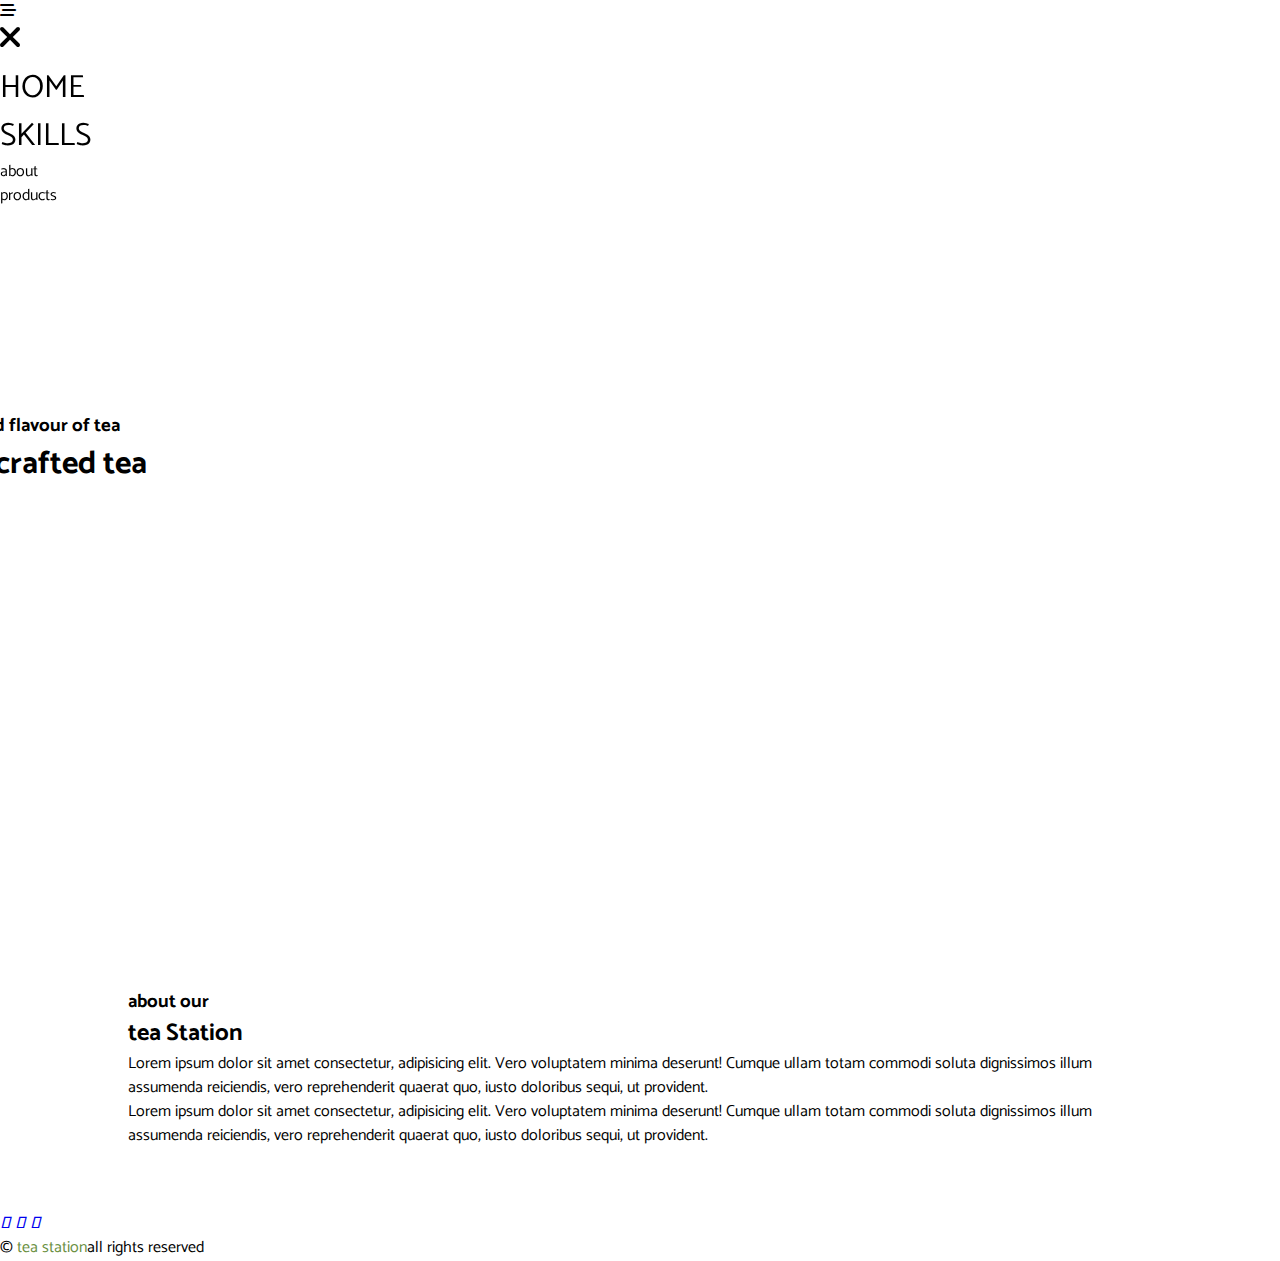
==== about.html @ 38e9fb60 "first_commit" ====
<!DOCTYPE html>
<html lang="en">
<head>
    <meta charset="UTF-8">
    <meta http-equiv="X-UA-Compatible" content="IE=edge">
    <meta name="viewport" content="width=device-width, initial-scale=1.0">
    <title>About Us</title>
    <!-- styles -->
    <link rel = "stylesheet" href="./styles.css">
    <!-- font awesome -->
    <link rel=" stylesheet" href="./fontawesome-free-6.2.1-web/css/all.css">
</head>
<body>
    <!-- navigation button -->
    <span class="nav-btn">
        <i class="fa-solid fa-bars-staggered"></i>
    </span>

    <!-- navigation bar -->
    <nav class="navbar" id="navbar">
       <div class="navbar-header">
           <span class = "nav-close" id="nav-close">
            <i class="fas fa-times"></i>
           </span>
       </div>
       <u1 class="nav-items">
        <li><a href="./index.html"class ="nav-link">home</a><a</li>
        <li><a href="./skills.html"class ="nav-link">skills</li>
        <li><a href="./about.html"class ="nav-link"></a>about</li>
        <li><a href="./products.html"class ="nav-link"></a>products</li>
        
       </u1>
    </nav>
    <!-- header -->
    <header class ="header">
      <div class ="banner">
        <h3 class="banner-subtitle">Over one hundred flavour of tea</h3>
        <h1 class="banner-title">speacially crafted tea</h1>
        <a href="./skills.html" class="banner-btn"></a>
      </div>
    </header>

    <!-- end of header -->
    <!-- content-divider -->
    <div class="content-divider"></div>
    <!-- end of content divider -->
    <!-- about -->
    <section class="about">
        <div class ="section-center clearfix">
            <!-- first column -->
            <article class="about-img">
                <div class="about-picture-container">
                    <imag src="./images/about-bcg.jpg" alt="tea kettle" class="about-picture"></imag>
                </div>
            </article>
            <!-- second column -->
            <article class ="about-info">
                <!-- section title -->
                <div>
                    <h3 class="section-subtitle">about our</h3>
                    <h2 class="section-title">tea Station</h2>
                </div>
                <!-- end section title -->
                <p class="about-text">Lorem ipsum dolor sit amet consectetur, adipisicing elit. Vero voluptatem minima deserunt! Cumque ullam totam commodi soluta dignissimos illum assumenda reiciendis, vero reprehenderit quaerat quo, iusto doloribus sequi, ut provident.</p>
                <p class="about-text">Lorem ipsum dolor sit amet consectetur, adipisicing elit. Vero voluptatem minima deserunt! Cumque ullam totam commodi soluta dignissimos illum assumenda reiciendis, vero reprehenderit quaerat quo, iusto doloribus sequi, ut provident.</p>
                <a href="./about.html" class="main-btn"></a>
            </article>
        </div>
        </section>
        <!-- end of about -->
          <!-- footer section -->
          <footer class="footer">
            <div clas="section-center">
            <div class="social-icon">
                <!-- social icon -->
                <a href="#" class="social-icon">
                     <i class = "fa-brand fa-square-facebook"></i>
                </a>
                     <!-- social icon -->
                     <a href="#" class="social-icon">
                   <i class = "fa-brand fa-square-twitter"></i>
                     <!-- social icon -->
                     <a href="#" class="social-icon">
                   <i class = "fa-brand fa-square-instagram"></i>
             </a> 
             <!-- end of social icon -->               

            </div>
            <p class="footer-text">
                &copy; <span class="text-perimary">tea station</span>all rights reserved
            </p>
        </div>
        </footer>

      <script src="./app.js" ></script>
</body>
</html>
---- styles.css ----
@import url('https://fonts.googleapis.com/css2?family=Catamaran&family=Grand+Hotel&family=Inconsolata&display=swap');

*
{
    margin: 0;
    padding: 0;
    box-sizing: border-box;
}

:root
{
  --slantedText:'Grand Hotel', cursive;
  --headingfont:'Catamaran', sans-serif;
  --primaryColor: #698f3f;
  --secondaryColor: #fca311;
  --mainDark: #3a3e3b;
  --mainWhite: #fff;
  --mainGrey: #e5e5e5;
  --mainTransition: all 0.3s ease-in-out;
  --letterpacing: 0.5rem;

}

body
{
    font-family: var(--headingfont);
    line-height:1.5;
}
a
{
    text-decoration: none;
}

text-white
{
    color: var(--mainwhite);
}

.text-center
{
    text-align: center;
}

.text-perimary
{
    color:var(--primaryColor)
}
  /*clearfix */
.clearfix::after,
.cleafix::before
{
    content: "";
    clear: both;
    display: table;
}
/* globals */
.section-center
{
    padding: 4rem 0;
    width : 80vw;
    max-width: 1170px;
    margin: auto ;
}
.section-ubtitle
{
    font-size: Zrem;
    font-family: var(--slantedText);
    letter-pacing:var(--letterpacing);
    text-transform:capitalize;
    color:var(--perimarycolor);
}
.nov-btn
{
    position:fixed;
    z-index:1;
    top: 0;
    left:0;
    color:var(--primaryColor);
    margin:1rem 1.3rem;
    font-size: Zrem;
    animation:bounce 2s ease-in-out infinite;
    cursor: pointer;
}

@keyframes bounce
{
    0%
    {
         tranfrom: scale(1);
    }
   
    50%
    {
          tranform: scale(1.5);
    }

    100%
    {
        tranfrom :scale(1);
    
    }

}
.navbar
{
    position: fixed;
    top:0;
    left: 0;
    right :0;
    bottom :2;
    z-index:2;
    background: var(--maingrey);
    padding-top: 1rem;
    padding-bottom: 2rem;
   transition:var(--maintransition) ;
   /* transform */
   transform: translateX(0);
}s
.showNav
{
    transform:translateX(0);

}
.nav-close
{
    font-size: 2rem;
    cursor: pointer;
}
.nav-items
{
    list-style-type: none;
}
.nav-link
{
    display: block;
    font-size:2rem;
    text-transform: uppercase;
    color: var(--perimarycolor);
    transition: var(--maintransition);
}
.nov-link:hover
{
   color: var(--maindrak);
   padding-left: 0.5rem;

}
@media screen and (minn-width: 768px)
{
    .navbar{
        width:30vw;
        max-width: 20rem;
    }
}

.header
{
    min-height: 100vh;
    background: linear-graadient(rgba(0, 0,0,0.5),rgba(0, 0,0,0.5)) url("./images/main-bcg.jpg") center/cover no-repeat fixed;
}

/* banner */
.banner
{
    position: absolute;
    top: 50%;
    left: align: center;
    transform: translate(-50%, -50%);
  letter-spacing: var(--letterSpacing);
}
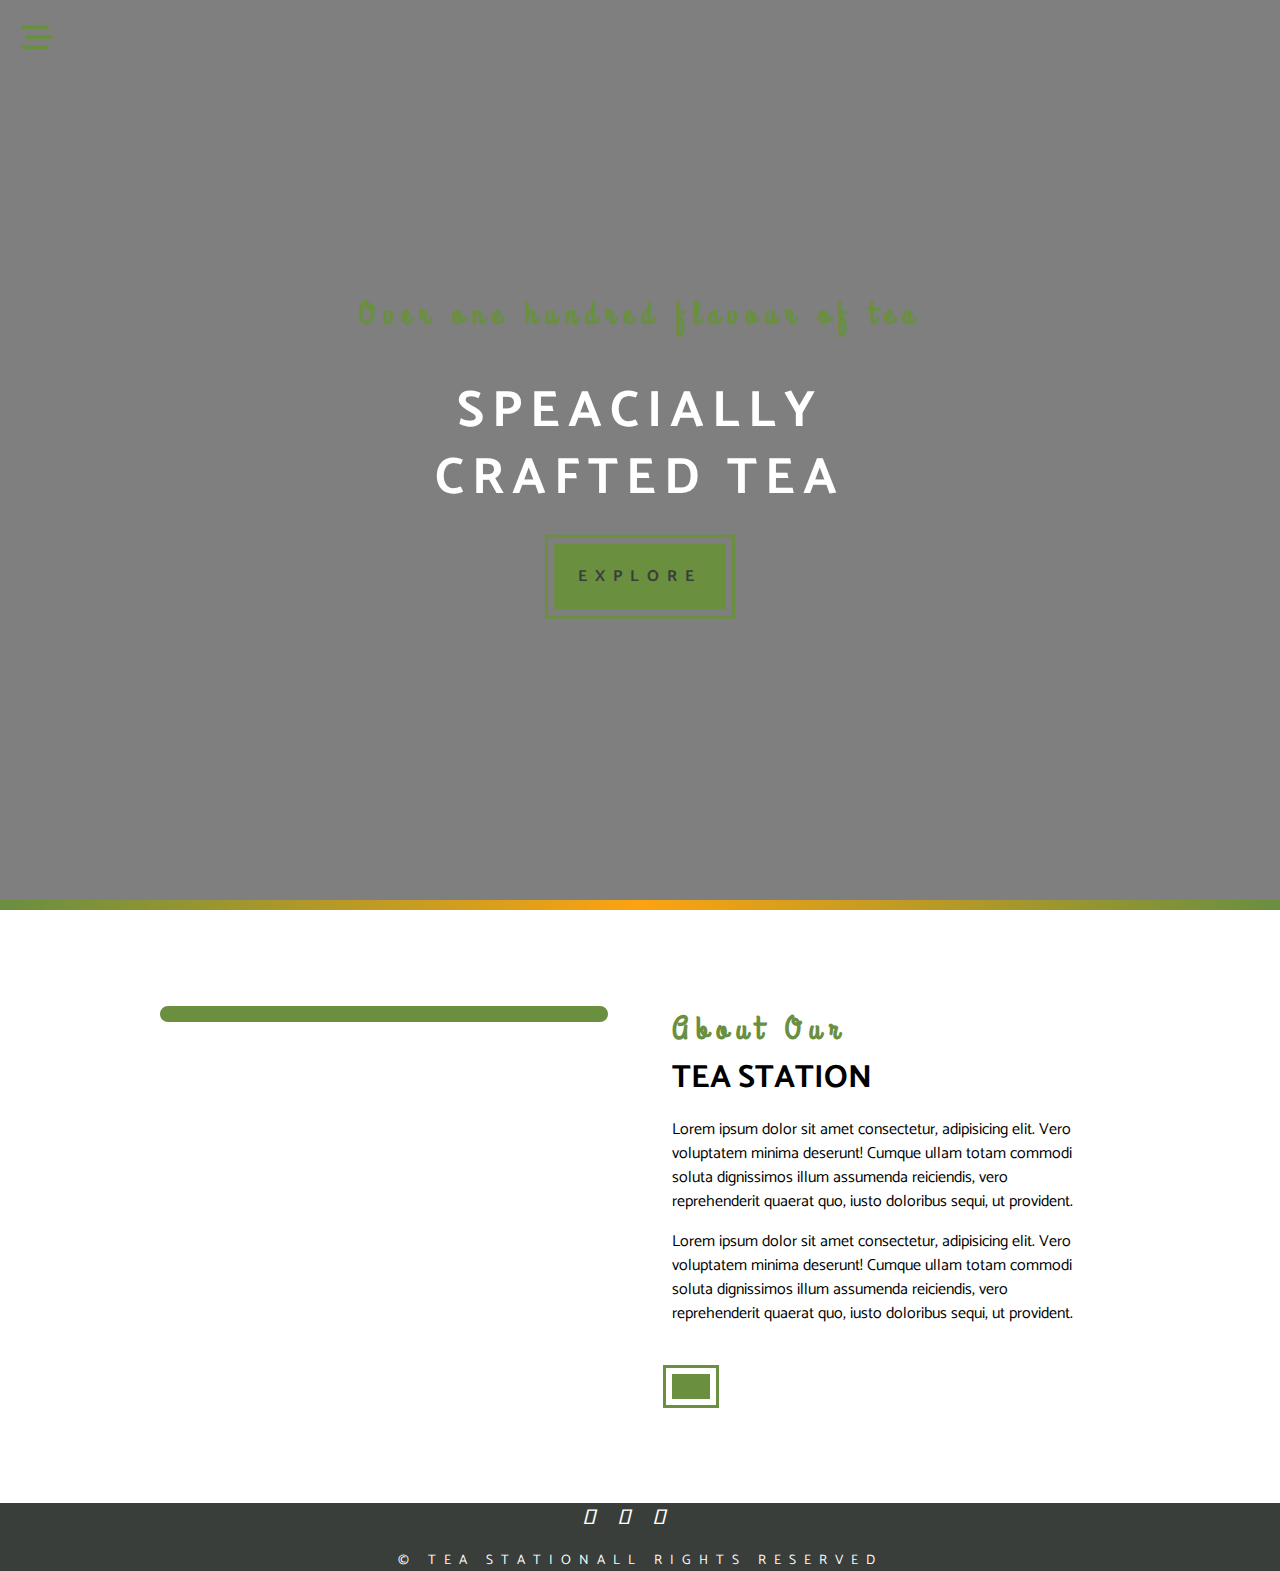
==== commit e35fa7c7: "first_project" ====
--- a/about.html
+++ b/about.html
@@ -36,7 +36,7 @@
       <div class ="banner">
         <h3 class="banner-subtitle">Over one hundred flavour of tea</h3>
         <h1 class="banner-title">speacially crafted tea</h1>
-        <a href="./skills.html" class="banner-btn"></a>
+        <a href="./skills.html" class="banner-btn">explore</a>
       </div>
     </header>
 
--- a/styles.css
+++ b/styles.css
@@ -1,4 +1,4 @@
-@import url('https://fonts.googleapis.com/css2?family=Catamaran&family=Grand+Hotel&family=Inconsolata&display=swap');
+@import url('https://fonts.googleapis.com/css2?family=Catamaran&family=Grand+Hotel&display=swap');
 
 *
 {
@@ -9,31 +9,31 @@
 
 :root
 {
-  --slantedText:'Grand Hotel', cursive;
-  --headingfont:'Catamaran', sans-serif;
-  --primaryColor: #698f3f;
-  --secondaryColor: #fca311;
-  --mainDark: #3a3e3b;
-  --mainWhite: #fff;
-  --mainGrey: #e5e5e5;
-  --mainTransition: all 0.3s ease-in-out;
-  --letterpacing: 0.5rem;
-
+    --slantedText: 'Grand Hotel', cursive;
+    --headingFont: 'Catamaran', sans-serif;
+    --primaryColor: #698f3f;
+    --secondaryColor: #fca311;
+    --mainDark: #3a3e3b;
+    --mainWhite: #fff;
+    --mainGrey: #e5e5e5;
+    --mainTransition: all 0.3s ease-in-out;
+    --letterSpacing: 0.5rem
 }
 
 body
 {
-    font-family: var(--headingfont);
-    line-height:1.5;
-}
+    font-family: var(--headingFont);
+    line-height: 1.5;
+}
+
 a
 {
     text-decoration: none;
 }
 
-text-white
-{
-    color: var(--mainwhite);
+.text-white
+{
+    color: var(--mainWhite);
 }
 
 .text-center
@@ -41,11 +41,12 @@
     text-align: center;
 }
 
-.text-perimary
-{
-    color:var(--primaryColor)
-}
-  /*clearfix */
+.text-primary
+{
+    color: var(--primaryColor);
+}
+
+/* clearfix */
 .clearfix::after,
 .cleafix::before
 {
@@ -53,32 +54,41 @@
     clear: both;
     display: table;
 }
+
 /* globals */
 .section-center
 {
     padding: 4rem 0;
-    width : 80vw;
+    width: 80vw;
     max-width: 1170px;
-    margin: auto ;
-}
-.section-ubtitle
-{
-    font-size: Zrem;
+    margin: auto;
+}
+
+.section-subtitle
+{
+    font-size: 2rem;
     font-family: var(--slantedText);
-    letter-pacing:var(--letterpacing);
-    text-transform:capitalize;
-    color:var(--perimarycolor);
-}
-.nov-btn
-{
-    position:fixed;
-    z-index:1;
+    letter-spacing: var(--letterSpacing);
+    text-transform: capitalize;
+    color: var(--primaryColor);
+}
+
+.section-title
+{
+    font-size: 2rem;
+    text-transform: uppercase;
+}
+
+.nav-btn
+{
+    position: fixed;
+    z-index: 1;
     top: 0;
-    left:0;
-    color:var(--primaryColor);
-    margin:1rem 1.3rem;
-    font-size: Zrem;
-    animation:bounce 2s ease-in-out infinite;
+    left: 0;
+    color: var(--primaryColor);
+    margin: 1rem 1.3rem;
+    font-size: 2rem;
+    animation: bounce 2s ease-in-out infinite;
     cursor: pointer;
 }
 
@@ -86,68 +96,70 @@
 {
     0%
     {
-         tranfrom: scale(1);
-    }
-   
+        transform: scale(1);
+    }
     50%
     {
-          tranform: scale(1.5);
-    }
-
+        transform: scale(1.5);
+    } 
     100%
     {
-        tranfrom :scale(1);
-    
-    }
-
-}
+        transform: scale(1);
+    }   
+}
+
 .navbar
 {
     position: fixed;
-    top:0;
+    top: 0;
     left: 0;
-    right :0;
-    bottom :2;
-    z-index:2;
-    background: var(--maingrey);
+    right: 0;
+    bottom: 0;
+    z-index: 2;
+    background: var(--mainGrey);
     padding-top: 1rem;
-    padding-bottom: 2rem;
-   transition:var(--maintransition) ;
-   /* transform */
-   transform: translateX(0);
-}s
+    padding-left: 2rem;
+    transition: var(--mainTransition);
+    /* transform */
+    transform: translateX(-100%);
+}
+
 .showNav
 {
-    transform:translateX(0);
-
-}
+    transform: translateX(0);
+}
+
 .nav-close
 {
     font-size: 2rem;
     cursor: pointer;
 }
+
 .nav-items
 {
     list-style-type: none;
 }
+
 .nav-link
 {
     display: block;
-    font-size:2rem;
-    text-transform: uppercase;
-    color: var(--perimarycolor);
-    transition: var(--maintransition);
-}
-.nov-link:hover
-{
-   color: var(--maindrak);
-   padding-left: 0.5rem;
-
-}
-@media screen and (minn-width: 768px)
-{
-    .navbar{
-        width:30vw;
+    font-size: 2rem;
+    text-transform: uppercase;
+    color: var(--primaryColor);
+    transition: var(--mainTransition);
+}
+
+.nav-link:hover
+{
+    color: var(--mainDark);
+    padding-left: 0.5rem;
+}
+
+@media screen and (min-width: 768px)
+{
+    .navbar
+    {
+        width: 30vw;
         max-width: 20rem;
     }
 }
@@ -155,7 +167,7 @@
 .header
 {
     min-height: 100vh;
-    background: linear-graadient(rgba(0, 0,0,0.5),rgba(0, 0,0,0.5)) url("./images/main-bcg.jpg") center/cover no-repeat fixed;
+    background: linear-gradient(rgba(0, 0, 0, 0.5), rgba(0, 0, 0, 0.5)), url("./images/main-bcg.jpg") center/cover no-repeat fixed;
 }
 
 /* banner */
@@ -163,7 +175,539 @@
 {
     position: absolute;
     top: 50%;
-    left: align: center;
+    left: 50%;
+    text-align: center;
     transform: translate(-50%, -50%);
-  letter-spacing: var(--letterSpacing);
+    letter-spacing: var(--letterSpacing);
+}
+
+.banner-subtitle
+{
+    font-size: 2rem;
+    font-family: var(--slantedText);
+    color: var(--primaryColor);
+    /* animation */
+    animation: slideFromRight 5s ease-in-out;
+
+}
+
+@keyframes slideFromRight
+{
+    0%
+    {
+        transform: translateX(1000px);
+    } 
+    
+    50%
+    {
+        transform: translateX(-200px);
+    }  
+
+    75%
+    {
+        transform: translateX(50px);
+    } 
+
+    100%
+    {
+        transform: translateX(0px);
+    } 
+}
+
+.banner-title
+{
+    text-transform: uppercase;
+    font-size: 3.2rem;
+    color: var(--mainWhite);
+    margin-top: 2.5rem;
+    line-height: 1.3;
+    /* animation */
+    animation: slideFromLeft 5s ease-in-out;;
+}
+
+@keyframes slideFromLeft
+{
+    0%
+    {
+        transform: translateX(-1000px);
+    } 
+    
+    50%
+    {
+        transform: translateX(200px);
+    }  
+
+    75%
+    {
+        transform: translateX(-50px);
+    } 
+
+    100%
+    {
+        transform: translateX(0px);
+    } 
+}
+
+.main-btn, .banner-btn
+{
+    display: inline-block;
+    background: var(--primaryColor);
+    text-transform: uppercase;
+    padding: 0.8rem 1.2rem;
+    color: var(--mainDark);
+    font-weight: bolder;
+    outline: 0.2rem solid var(--primaryColor);
+    outline-offset: 6px;
+    cursor: pointer;
+    margin-top: 2rem;
+    transition: var(--mainTransition);
+}
+
+.banner-btn
+{
+    padding: 1.3rem 1.5rem;
+    /* animation */
+    animation: show 5s ease-in-out;
+}
+
+
+.main-btn:hover,
+.banner-btn:hover
+{
+    color: var(--mainWhite);
+    opacity: 0.8;
+}
+
+@keyframes show
+{
+    0%
+    {
+        transform: scale(2);
+        opacity: 0;
+    } 
+    50%
+    {
+        transform: scale(1.5);
+        opacity: 0.5;
+    } 
+    100%
+    {
+        transform: scale(1);
+        opacity: 1;
+    }     
+}
+/* end of header */
+.content-divider
+{
+    height: 0.6rem;
+    background: linear-gradient(to left, var(--primaryColor),var(--secondaryColor),var(--primaryColor));
+}
+/* end of content divider */
+/* skills */
+.skills
+{
+    background: var(--mainGrey);
+}
+
+.skill
+{
+    padding: 2.5rem 0;
+    text-align: center;
+    transition: var(--mainTransition);
+}
+
+.skill-icon
+{
+    font-size: 2.5rem;
+    /* margin-bottom: 1.5rem; */
+    transition: var(--mainTransition);
+    display: inline-block;
+}
+
+.skills-title
+{
+    font-size: 0.9rem;
+    font-weight: bolder;
+    text-transform: uppercase;
+    letter-spacing: var(--letterSpacing);
+    margin-bottom: 1.5rem;
+    color: var(--primaryColor);
+    transition: var(--mainTransition);
+}
+
+.skill-text
+{
+    max-width: 13rem;
+    margin: 0 auto;
+}
+
+.skill:hover
+{
+    background: var(--primaryColor);
+}
+
+.skill:hover .skills-title
+{
+    color: var(--mainWhite);
+}
+
+.skill:hover .skill-icon
+{
+    transform: translateY(-5px);
+}
+
+@media screen and (min-width: 576px)
+{
+    .skill
+    {
+        float: left;
+        width: 50%;
+    }
+}
+
+@media screen and (min-width: 1200px)
+{
+    .skill
+    {
+        width: 25%;
+    }
+}
+
+/* end of skills */
+/* about */
+.about-img,
+.about-info
+{
+    padding: 2rem 0;
+}
+
+.about-picture-container
+{
+    background: var(--primaryColor);
+    border: 0.5rem solid var(--primaryColor);
+    border-radius: 1rem;
+    /* overflow */
+    overflow: hidden;
+}
+
+.about-picture
+{
+    width: 100%;
+    display: block;
+    transition: var(--mainTransition);
+}
+
+.about-picture-container:hover .about-picture
+{
+    opacity: 0.5;
+    transform: scale(1.2);
+}
+
+.about-text
+{
+    margin: 1rem 0;
+    max-width: 26rem;
+}
+
+@media screen and (min-width: 992px)
+{
+    .about-img,
+    .about-info
+    {
+        float: left;
+        width: 50%;
+        padding: 2rem;
+    }
+}
+
+/* end of about */
+/* products */
+
+.products
+{
+    background: var(--mainDark);
+}
+
+.products-info,
+.products-inventory
+{
+    padding: 2rem 0;
+}
+
+.product-img
+{
+    width: 100%;
+    display: block;
+    border-radius: 0.4rem;
+    margin-bottom: 2rem;
+}
+
+.product-title
+{
+    color: var(--mainWhite);
+    text-transform: uppercase;
+    letter-spacing: var(--letterSpacing);
+}
+
+.product-price
+{
+    color: var(--primaryColor);
+    letter-spacing: var(--letterSpacing);
+    font-family: var(--slantedText);
+}
+
+@media screen and (min-width: 768px)
+{
+    .product
+    {
+        float: left;
+        width: 50%;
+        padding: 2rem 1rem;
+    }
+    .products-info
+    {
+        padding: 2rem 1rem;
+    }
+}
+
+@media screen and (min-width: 992px)
+{
+    .product
+    {
+        width: 33.3%;
+    }
+}
+
+@media screen and (min-width: 1200px)
+{
+    .products-info
+    {
+        float: left;
+        width: 30%;
+    }
+
+    .product
+    {
+        padding: 1.5rem 1rem 0 1rem;
+    }
+
+    .products-inventory
+    {
+        float: left;
+        width: 70%;
+    }
+}
+
+/* end of products */
+/* services */
+.services
+{
+    background: var(--mainGrey);
+}
+.services-title
+{
+    padding-top: 4rem;
+}
+
+.service-card
+{
+    border:0.3rem solid var(--primaryColor);
+    padding: 0.2rem;
+    border-radius: 1rem;
+    margin: 2rem 0;
+    /* box shadow styling */
+    -webkit-box-shadow: 5px 5px 2px 0px rgba(0, 0, 0, 0.75);
+    -moz-box-shadow: 5px 5px 2px 0px rgba(0, 0, 0, 0.75);
+    box-shadow: 5px 5px 2px 0px rgba(0, 0, 0, 0.75);
+    transition: var(--mainTransition);
+}
+
+.service-card:hover
+{
+    -webkit-box-shadow: 10px 10px 5px 0px rgba(0, 0, 0, 0.75);
+    -moz-box-shadow: 10px 10px 5px 0px rgba(0, 0, 0, 0.75);
+    box-shadow: 10px 10px 5px 0px rgba(0, 0, 0, 0.75);
+}
+
+.service-img
+ {
+    width: 100%;
+    display: block;
+    /* more styles */
+    border-top-left-radius: 0.5rem;
+    border-top-right-radius: 0.5rem;
+  }
+
+.service-info
+{
+    background: var(--primaryColor);
+    border-bottom-left-radius: 0.5rem;
+    border-bottom-right-radius: 0.5rem;
+    text-align: center;
+    font-size: 1.3rem;
+    letter-spacing: var(--letterSpacing);
+    color: var(--mainWhite);
+    text-transform: capitalize;
+    padding: 2.5rem 0 1rem 0;
+}
+
+.service-btn
+{
+    display: inline-block;
+    background: var(--mainWhite);
+    text-decoration: none;
+    text-transform: capitalize;
+    padding: 0.8rem 2rem;
+    color: var(--primaryColor);
+    font-weight: bolder;
+    border: 0.2rem solid var(--mainWhite);
+    border-radius: 0.5rem;
+    cursor: pointer;
+    margin-top: 1rem;
+    transition: var(--mainTransition);
+}
+
+.service-btn:hover
+{
+    background: transparent;
+    color: var(--mainWhite);
+}
+
+@media screen and (min-width: 768px)
+{
+    .service-card
+    {
+        float: left;
+        width: 45%;
+        margin-right: 5%;
+    }
+}
+
+@media screen and (min-width: 992px)
+{
+    .service-card
+    {
+        float: left;
+        width: 30%;
+        margin-right: 3.333%;
+    }
+}
+
+.service-img-container
+{
+    position: relative;
+}
+
+.service-icon
+{
+    position: absolute;
+    bottom: 0;
+    left: 50%;
+    font-size: 2rem;
+    background: var(--secondaryColor);
+    padding: 0.25rem 0.6rem;
+    border-radius: 50%;
+    border: 0.2rem solid var(--primaryColor);
+    color: var(--mainDark);
+    transform: translate(-50%, 50%);
+    /* box shadow */
+    -webkit-box-shadow: 10px 10px 5px 0px rgba(0, 0, 0, 0.75);
+    -moz-box-shadow: 10px 10px 5px 0px rgba(0, 0, 0, 0.75);
+    box-shadow: 10px 10px 5px 0px rgba(0, 0, 0, 0.75);
+}
+.content-divider
+{
+    height: 0.6rem;
+    background: linear-gradient(to left, var(--primaryColor),var(--secondaryColor),var(--primaryColor));
+}
+/* end of services */
+/* contact */
+.contact
+{
+    padding-top: 2rem;
+}
+.contact-item
+{
+    margin-bottom: 3rem;
+}
+
+.contact-title
+{
+    color: var(--primaryColor);
+    font-family: var(--slantedText);
+    text-transform: uppercase;
+    letter-spacing: calc(var(--letterSpacing)*2);
+    font-size: 1.6rem;
+    margin-bottom: 0.5rem;
+}
+
+.contact-text
+{
+    text-transform: uppercase;
+}
+
+.form-control
+{
+    display: block;
+    width: 100%;
+    border: none;
+    border-bottom: 2px solid var(--primaryColor);
+    outline: none;
+    margin: 2rem 0;
+    padding: 1.3rem 0;
+    font-size: 0.85rem;
+    font-weight: bold;
+}
+
+.form-control::placeholder
+{
+    color: var(--primaryColor);
+    text-transform: uppercase;
+    letter-spacing: var(--letterSpacing);
+}
+
+@media screen and (min-width: 992px)
+{
+    .contact-info, .contact-form
+    {
+        float: left;
+        width: 50%;
+        padding: 0 1rem;
+    }
+
+    .contact-info
+    {
+        padding-top: 5rem;
+    }
+}
+
+/* end of contact */
+/* footer */
+
+.footer
+{
+    background: var(--mainDark);
+    text-align: center;
+}
+
+.social-icon
+{
+    color: var(--mainWhite);
+    font-size: 1.3rem;
+    margin-right: 1rem;
+    transition: var(--mainTransition);
+}
+
+.social-icon:hover
+{
+    color: var(--primaryColor);
+}
+
+.footer-text
+{
+    text-transform: uppercase;
+    color: var(--mainWhite);
+    letter-spacing: var(--letterSpacing);
+    margin-top: 1rem;
+    font-size: 0.85rem;
 }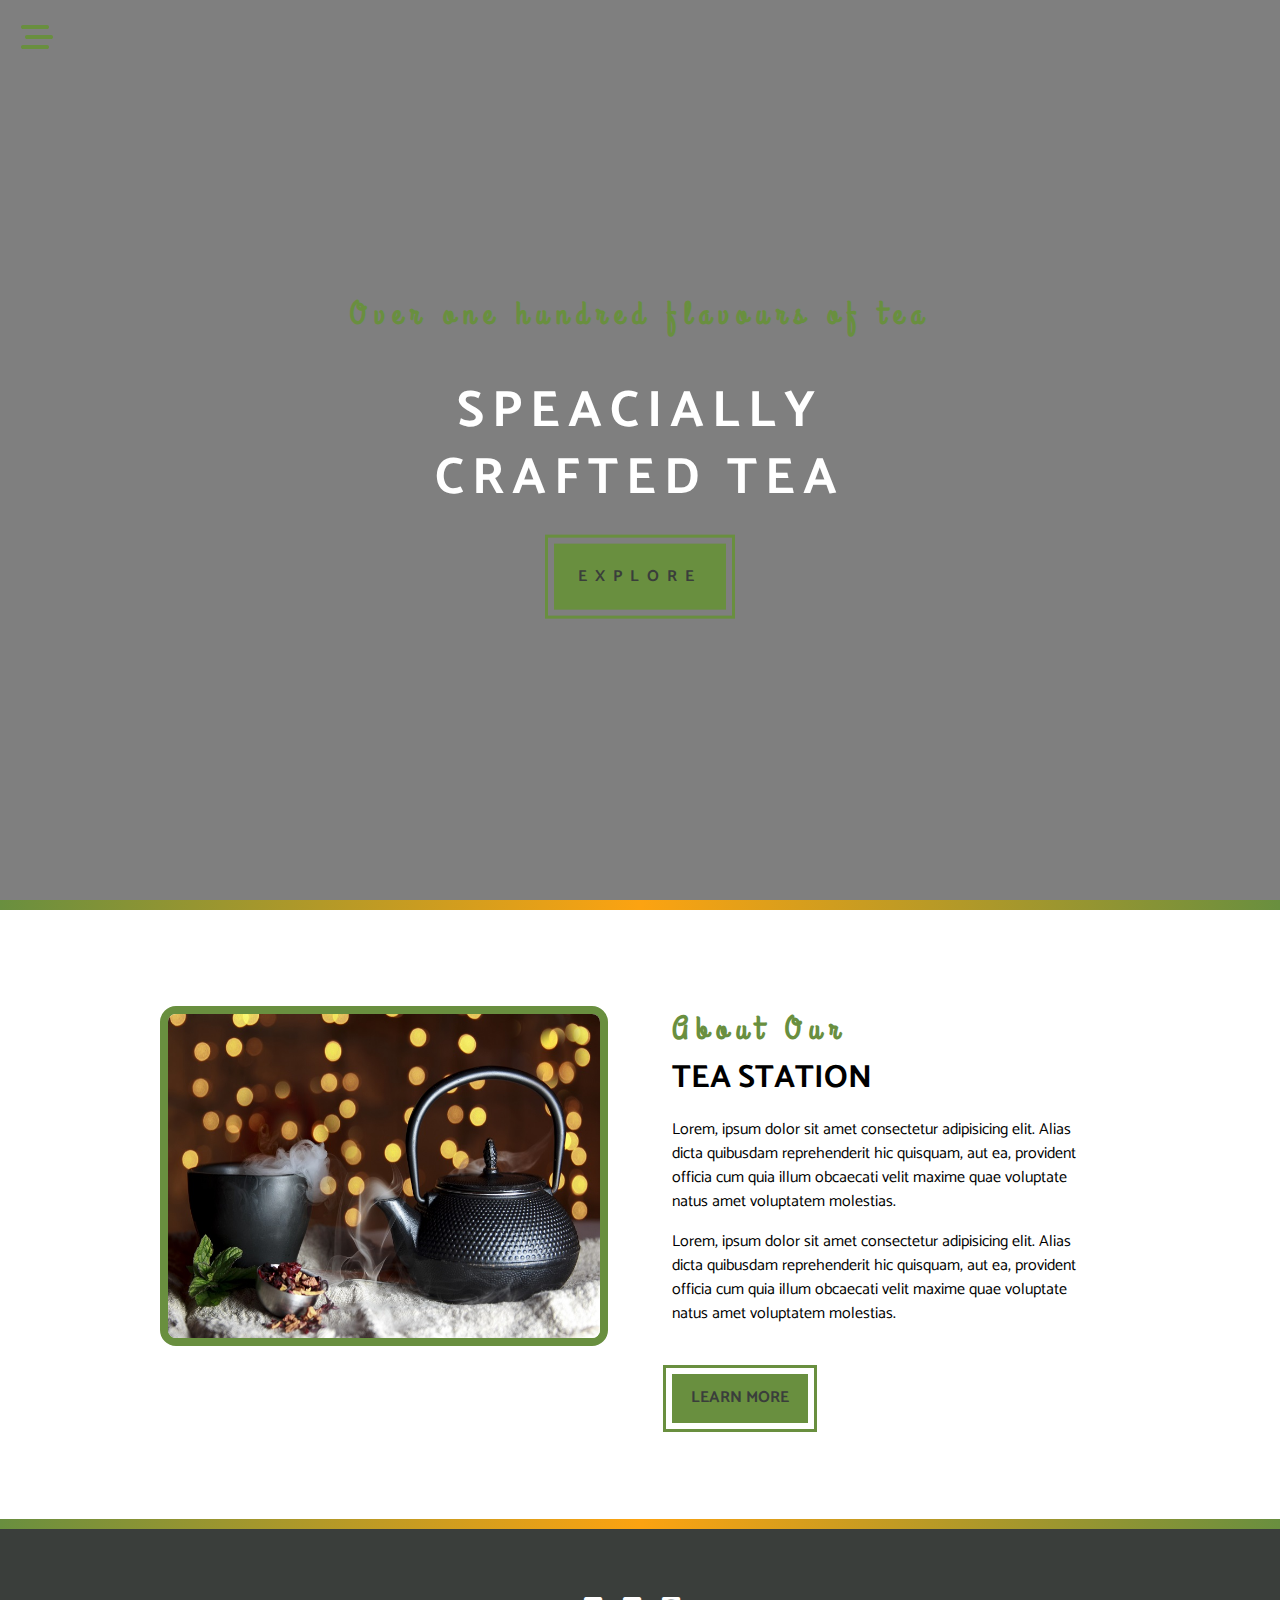
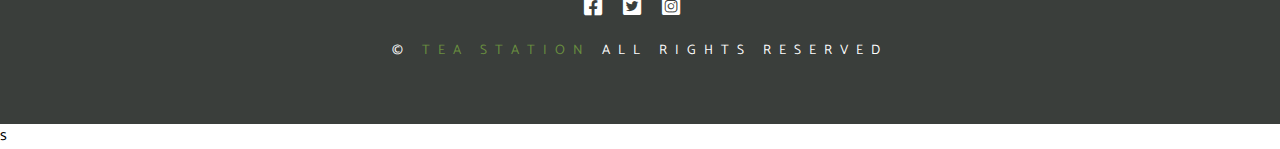
==== commit 5b69bab7: "first_project" ====
--- a/about.html
+++ b/about.html
@@ -6,38 +6,37 @@
     <meta name="viewport" content="width=device-width, initial-scale=1.0">
     <title>About Us</title>
     <!-- styles -->
-    <link rel = "stylesheet" href="./styles.css">
+    <link rel="stylesheet" href="./styles.css">
     <!-- font awesome -->
-    <link rel=" stylesheet" href="./fontawesome-free-6.2.1-web/css/all.css">
+    <link rel="stylesheet" href="./fontawesome-free-6.2.1-web/css/all.css">
 </head>
 <body>
     <!-- navigation button -->
-    <span class="nav-btn">
+    <span class="nav-btn" id="nav-btn">
         <i class="fa-solid fa-bars-staggered"></i>
     </span>
 
     <!-- navigation bar -->
     <nav class="navbar" id="navbar">
-       <div class="navbar-header">
-           <span class = "nav-close" id="nav-close">
-            <i class="fas fa-times"></i>
-           </span>
-       </div>
-       <u1 class="nav-items">
-        <li><a href="./index.html"class ="nav-link">home</a><a</li>
-        <li><a href="./skills.html"class ="nav-link">skills</li>
-        <li><a href="./about.html"class ="nav-link"></a>about</li>
-        <li><a href="./products.html"class ="nav-link"></a>products</li>
-        
-       </u1>
+        <div class="navbar-header">
+            <span class="nav-close" id="nav-close">
+                <i class="fas fa-times"></i>
+            </span>
+        </div>
+        <ul class="nav-items">
+            <li><a href="./index.html" class="nav-link">home</a></li>
+            <li><a href="./skills.html" class="nav-link">skills</a></li>
+            <li><a href="./about.html" class="nav-link">about</a></li>
+            <li><a href="./products.html" class="nav-link">products</a></li>
+        </ul> 
     </nav>
     <!-- header -->
-    <header class ="header">
-      <div class ="banner">
-        <h3 class="banner-subtitle">Over one hundred flavour of tea</h3>
-        <h1 class="banner-title">speacially crafted tea</h1>
-        <a href="./skills.html" class="banner-btn">explore</a>
-      </div>
+    <header class="header">
+        <div class="banner">
+            <h3 class="banner-subtitle">Over one hundred flavours of tea</h3>
+            <h1 class="banner-title">speacially crafted tea</h1>
+            <a href="./skills.html" class="banner-btn">explore</a>
+        </div>
     </header>
 
     <!-- end of header -->
@@ -46,52 +45,55 @@
     <!-- end of content divider -->
     <!-- about -->
     <section class="about">
-        <div class ="section-center clearfix">
-            <!-- first column -->
-            <article class="about-img">
-                <div class="about-picture-container">
-                    <imag src="./images/about-bcg.jpg" alt="tea kettle" class="about-picture"></imag>
-                </div>
-            </article>
-            <!-- second column -->
-            <article class ="about-info">
-                <!-- section title -->
-                <div>
-                    <h3 class="section-subtitle">about our</h3>
-                    <h2 class="section-title">tea Station</h2>
-                </div>
-                <!-- end section title -->
-                <p class="about-text">Lorem ipsum dolor sit amet consectetur, adipisicing elit. Vero voluptatem minima deserunt! Cumque ullam totam commodi soluta dignissimos illum assumenda reiciendis, vero reprehenderit quaerat quo, iusto doloribus sequi, ut provident.</p>
-                <p class="about-text">Lorem ipsum dolor sit amet consectetur, adipisicing elit. Vero voluptatem minima deserunt! Cumque ullam totam commodi soluta dignissimos illum assumenda reiciendis, vero reprehenderit quaerat quo, iusto doloribus sequi, ut provident.</p>
-                <a href="./about.html" class="main-btn"></a>
-            </article>
+        <div class="section-center clearfix">
+           <!-- first column -->
+           <article class="about-img">
+               <div class="about-picture-container">
+                   <img src="./images/about-bcg.jpg" alt="tea kettle" class="about-picture"/>
+               </div>
+           </article>
+           <!-- second column -->
+           <article class="about-info">
+               <!-- section title -->
+               <div>
+                   <h3 class="section-subtitle">about our</h3>
+                   <h2 class="section-title">tea station</h2>
+               </div>
+               <!-- end section title -->
+               <p class="about-text">Lorem, ipsum dolor sit amet consectetur adipisicing elit. Alias dicta quibusdam reprehenderit hic quisquam, aut ea, provident officia cum quia illum obcaecati velit maxime quae voluptate natus amet voluptatem molestias.</p>
+               <p class="about-text">Lorem, ipsum dolor sit amet consectetur adipisicing elit. Alias dicta quibusdam reprehenderit hic quisquam, aut ea, provident officia cum quia illum obcaecati velit maxime quae voluptate natus amet voluptatem molestias.</p>
+               <a href="./about.html" class="main-btn">learn more</a>
+           </article>
         </div>
-        </section>
-        <!-- end of about -->
-          <!-- footer section -->
-          <footer class="footer">
-            <div clas="section-center">
-            <div class="social-icon">
-                <!-- social icon -->
-                <a href="#" class="social-icon">
-                     <i class = "fa-brand fa-square-facebook"></i>
-                </a>
-                     <!-- social icon -->
-                     <a href="#" class="social-icon">
-                   <i class = "fa-brand fa-square-twitter"></i>
-                     <!-- social icon -->
-                     <a href="#" class="social-icon">
-                   <i class = "fa-brand fa-square-instagram"></i>
-             </a> 
-             <!-- end of social icon -->               
+   </section>
+   <!-- end of about -->
 
-            </div>
-            <p class="footer-text">
-                &copy; <span class="text-perimary">tea station</span>all rights reserved
-            </p>
+   <!-- content-divider -->
+   <div class="content-divider"></div>
+   <!-- end of content divider -->
+   <!-- footer section -->
+   <footer class="footer">
+    <div class="section-center">
+        <div class="social-icons">
+            <!-- social icon -->
+            <a href="#" class="social-icon">
+                <i class="fa-brands fa-square-facebook"></i>
+            </a>
+            <!-- social icon -->
+            <a href="#" class="social-icon">
+                <i class="fa-brands fa-square-twitter"></i>
+            </a>
+            <!-- social icon -->
+            <a href="#" class="social-icon">
+                <i class="fa-brands fa-square-instagram"></i>
+            </a>
+            <!-- end of social icon -->
         </div>
-        </footer>
-
-      <script src="./app.js" ></script>
+        <p class="footer-text">
+            &copy; <span class="text-primary">tea station</span> all rights reserved
+        </p>
+    </div>
+</footer>
+<script src="./app.js"></script>
 </body>
-</html>+</html>s